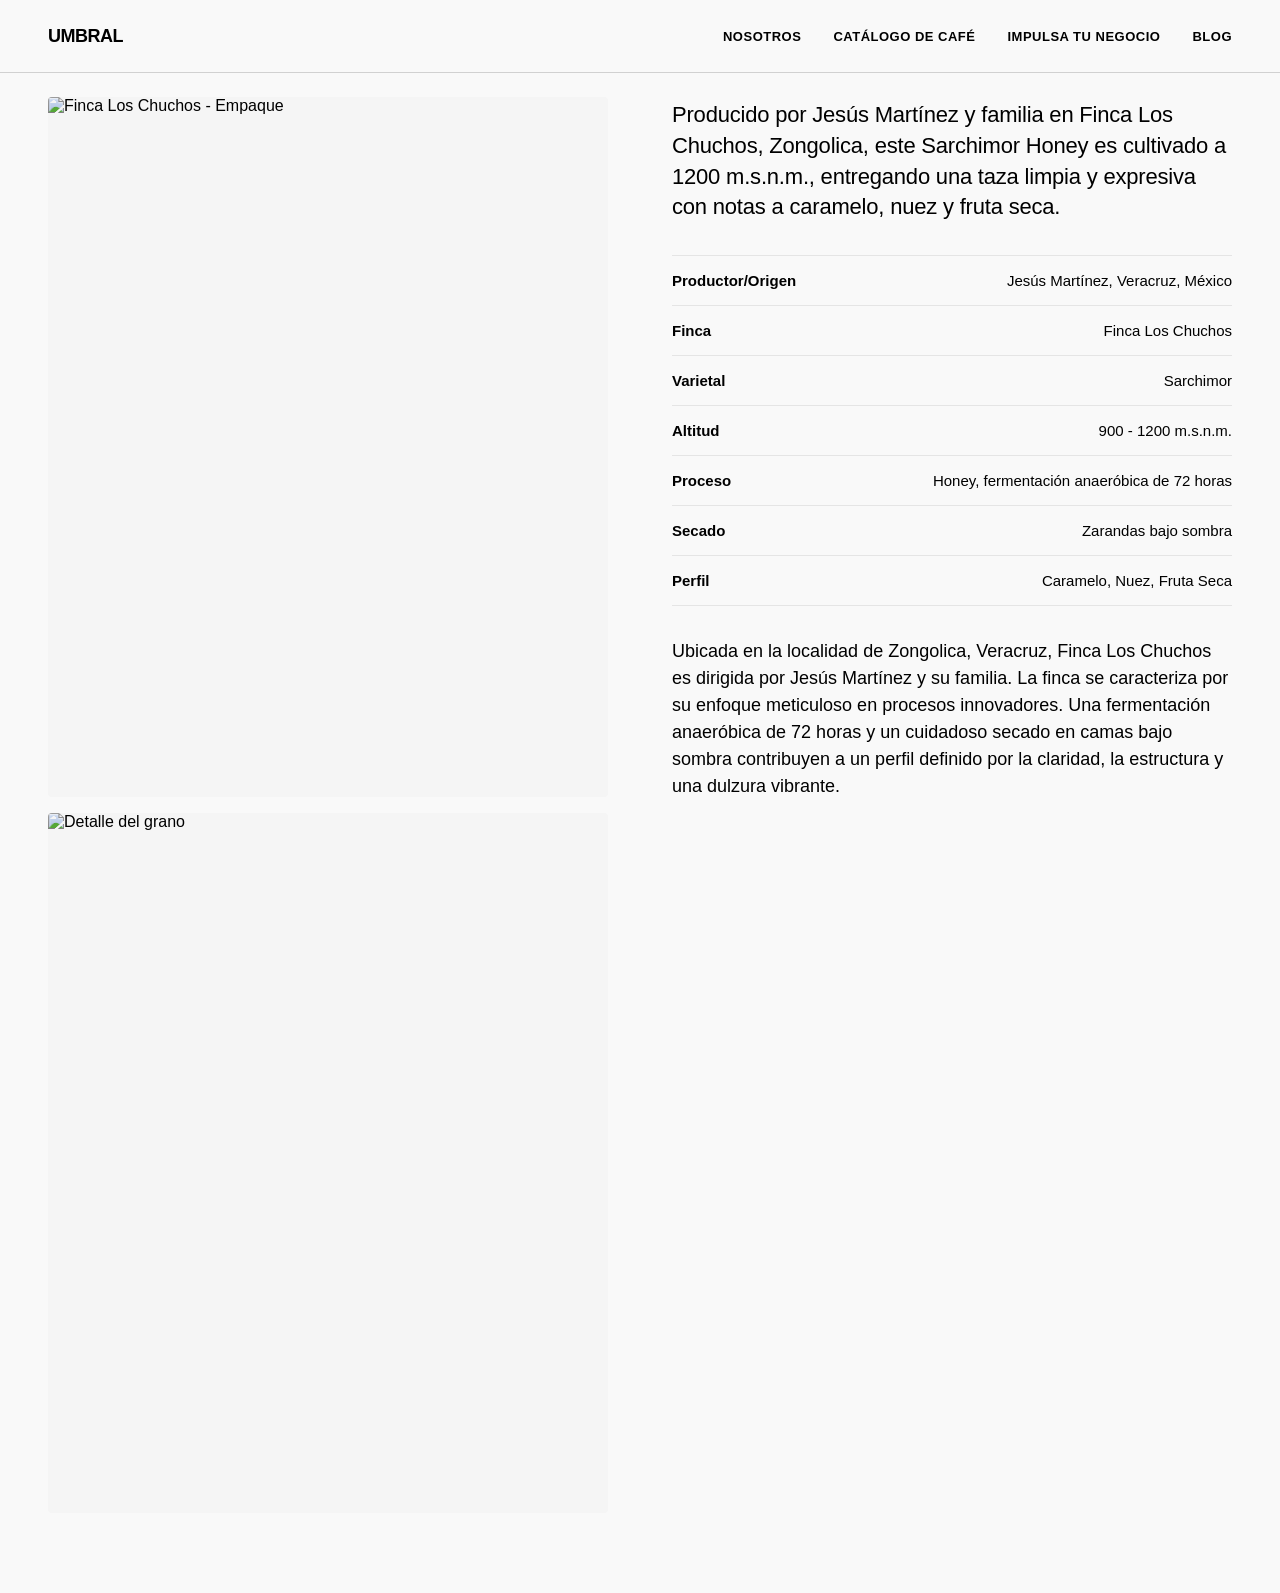
==== honey-sarchimor-los-chuchos.html @ 08241c41 "Add files via upload" ====
<!DOCTYPE html>
<html lang="es">
<head>
    <meta charset="UTF-8">
    <meta name="viewport" content="width=device-width, initial-scale=1.0">
    <title>UMBRAL - Finca Los Chuchos</title>
    <link rel="stylesheet" href="style.css">
    <link rel="stylesheet" href="https://use.typekit.net/cgc1evh.css">
    <script src="/main.js"></script>

    <style>
        /* --- ESTILOS BASE --- */
        * {
            box-sizing: border-box;
            margin: 0;
            padding: 0;
        }

        body {
            background-color: var(--bg-color);
            color: #000000;
            -webkit-font-smoothing: antialiased;
        }

        .brand {
            font-weight: 600;
            font-size: 16px;
            letter-spacing: -0.5px;
        }

        .header-actions {
            display: flex;
            gap: 8px;
        }

        .btn-menu {
            background-color: #e0e0e0;
            border: none;
            padding: 8px 16px;
            border-radius: 4px;
            font-weight: 600;
            font-size: 14px;
            cursor: pointer;
        }

        .btn-cart {
            background-color: #000;
            color: #fff;
            border: none;
            padding: 8px 16px;
            border-radius: 4px;
            font-weight: 600;
            font-size: 14px;
            cursor: pointer;
        }

        /* --- ESTRUCTURA PRINCIPAL (MÓVIL POR DEFECTO) --- */
        .product-layout {
            display: flex;
            flex-direction: column;
            padding-top: 20px;
            padding-bottom: 80px; /* Espacio para el footer móvil */
        }

        /* --- GALERÍA DE IMÁGENES --- */
        .gallery-column {
            display: flex;
            flex-direction: column;
            gap: 16px;
            padding: 0 16px;
        }

        .image-container {
            position: relative;
            background-color: #f5f5f5;
            width: 100%;
            aspect-ratio: 4 / 5; /* Mantiene una proporción elegante */
            display: flex;
            align-items: center;
            justify-content: center;
            overflow: hidden;
            border-radius: 4px;
        }

        .image-container img {
            width: 100%;
            height: 100%;
            object-fit: cover;
            mix-blend-mode: multiply; 
        }

        .image-counter {
            position: absolute;
            bottom: 12px;
            right: 16px;
            font-size: 32px;
            font-weight: 400;
            letter-spacing: -1px;
        }

        /* --- INFORMACIÓN DEL PRODUCTO --- */
        .info-column {
            padding: 0 24px;
            margin-top: 24px;
        }

        .intro-text {
            font-size: 18px;
            line-height: 1.4;
            font-weight: 500;
            padding-bottom: 32px;
            letter-spacing: -0.2px;
        }

        .specs-table {
            border-top: 1px solid #e5e5e5;
        }

        .spec-row {
            display: flex;
            justify-content: space-between;
            padding: 16px 0;
            border-bottom: 1px solid #e5e5e5;
            font-size: 15px;
        }

        .spec-label {
            font-weight: 600;
        }

        .spec-value {
            font-weight: 400;
            text-align: right;
            max-width: 60%;
        }
        .story {
            font-size: 18px;
            line-height: 1.5;
            padding-top: 32px;
            padding-bottom: 32px;
        }

        /* --- BOTONES DE COMPRA --- */
        /* Botón fijo para móvil */
        .mobile-sticky-footer {
            position: fixed;
            bottom: 16px;
            left: 16px;
            right: 16px;
            background-color: #000;
            color: #fff;
            display: flex;
            justify-content: space-between;
            align-items: center;
            padding: 16px 20px;
            border-radius: 8px;
            font-weight: 600;
            font-size: 15px;
            cursor: pointer;
            z-index: 100;
            box-shadow: 0 4px 12px rgba(0,0,0,0.15);
            transition: transform 0.2s ease;
        }

        .mobile-sticky-footer:active {
            transform: scale(0.98);
        }

        /* Botón en línea para escritorio (oculto en móvil) */
        .desktop-btn {
            display: none;
            background-color: #000;
            color: #fff;
            justify-content: space-between;
            align-items: center;
            padding: 16px 24px;
            border-radius: 8px;
            font-weight: 600;
            font-size: 16px;
            cursor: pointer;
            margin-top: 24px;
            transition: background-color 0.2s ease;
        }

        .desktop-btn:hover {
            background-color: #222;
        }

        /* --- MEDIA QUERIES PARA ESCRITORIO --- */
        @media (min-width: 900px) {
            header {
                padding: 24px 48px;
            }

            .product-layout {
                display: grid;
                grid-template-columns: 1fr 1fr; /* Dos columnas simétricas */
                gap: 64px;
                max-width: 1400px;
                margin: 0 auto;
                padding: 24px 48px 80px 48px;
            }

            .gallery-column {
                padding: 0;
            }

            /* Hacemos que la información se quede fija mientras scrolleas las imágenes */
            .info-column {
                padding: 0;
                margin-top: 0;
                position: sticky;
                top: 100px; 
                height: fit-content;
            }

            .intro-text {
                font-size: 22px; /* Texto un poco más grande en desktop */
            }

            /* Intercambiamos los botones */
            .mobile-sticky-footer {
                display: none;
            }

            .desktop-btn {
                display: flex;
            }
        }
    </style>
</head>
<body>

   <header class="site-header">
    <a href="/" class="header-logo">
        <svg width="80" height="24" viewBox="0 0 80 24" fill="none" xmlns="http://www.w3.org/2000/svg">
            <text x="0" y="18" font-family="-apple-system, sans-serif" font-size="18" font-weight="600" fill="#000" letter-spacing="-0.5">UMBRAL</text>
        </svg>
    </a>

    <nav class="desktop-nav">
        <a href="#">NOSOTROS</a>
        <a href="#">CATÁLOGO DE CAFÉ</a>
        <a href="#">IMPULSA TU NEGOCIO</a>
        <a href="#">BLOG</a>
    </nav>

    <button class="hamburger" aria-label="Abrir menú">
        <span></span>
        <span></span>
        <span></span>
    </button>

    <div class="mobile-menu">
        <nav class="mobile-nav">
            <a href="#">NOSOTROS</a>
            <a href="#">CATÁLOGO DE CAFÉ</a>
            <a href="#">IMPULSA TU NEGOCIO</a>
            <a href="#">BLOG</a>
        </nav>
    </div>
</header>

    <main class="product-layout">
        <div class="gallery-column">
            <div class="image-container">
                <img src="img/02.webp" alt="Finca Los Chuchos - Empaque">
            </div>
            <div class="image-container">
                <img src="img/01.webp" alt="Detalle del grano">
            </div>
        </div>

        <div class="info-column">
            <div class="intro-text">
                Producido por Jesús Martínez y familia en Finca Los Chuchos, Zongolica, este Sarchimor Honey es cultivado a 1200 m.s.n.m., entregando una taza limpia y expresiva con notas a caramelo, nuez y fruta seca.
            </div>

            <div class="specs-table">
                <div class="spec-row">
                    <div class="spec-label">Productor/Origen</div>
                    <div class="spec-value">Jesús Martínez, Veracruz, México</div>
                </div>
                <div class="spec-row">
                    <div class="spec-label">Finca</div>
                    <div class="spec-value">Finca Los Chuchos</div>
                </div>
                <div class="spec-row">
                    <div class="spec-label">Varietal</div>
                    <div class="spec-value">Sarchimor</div>
                </div>
                <div class="spec-row">
                    <div class="spec-label">Altitud</div>
                    <div class="spec-value">900 - 1200 m.s.n.m.</div>
                </div>
                <div class="spec-row">
                    <div class="spec-label">Proceso</div>
                    <div class="spec-value">Honey, fermentación anaeróbica de 72 horas</div>
                </div>
                <div class="spec-row">
                    <div class="spec-label">Secado</div>
                    <div class="spec-value">Zarandas bajo sombra</div>
                </div>
                <div class="spec-row">
                    <div class="spec-label">Perfil</div>
                    <div class="spec-value">Caramelo, Nuez, Fruta Seca</div>
                </div>
            </div>

            <div class="story">
                Ubicada en la localidad de Zongolica, Veracruz, Finca Los Chuchos es dirigida por Jesús Martínez y su familia. La finca se caracteriza por su enfoque meticuloso en procesos innovadores. Una fermentación anaeróbica de 72 horas y un cuidadoso secado en camas bajo sombra contribuyen a un perfil definido por la claridad, la estructura y una dulzura vibrante.
            </div>
        </div>
    </main>

</body>
</html>
---- style.css ----
:root {
  --border-color: #d1d1d1;
  --bg-color: #f9f9f9;
  --text-color: #1a1a1a;
}

body {
  margin: 0;
  background-color: var(--bg-color);
  color: var(--text-color);
  font-family: 'brandon-grotesque', sans-serif;
  -webkit-font-smoothing: antialiased;
}

/* UTILIDADES DE BORDE */
.border-bottom { border-bottom: 1px solid var(--border-color); }
.border-right { border-right: 1px solid var(--border-color); }
.border-top { border-top: 1px solid var(--border-color); }

.label {
  font-size: 0.7rem;
  text-transform: uppercase;
  letter-spacing: 0.2rem;
  margin-bottom: 2rem;
  opacity: 0.6;
}

/* --- HEADER Y NAVEGACIÓN --- */
.site-header {
    position: sticky;
    top: 0;
    background-color: var(--bg-color);
    z-index: 1000;
    border-bottom: 1px solid var(--border-color);
    display: flex;
    justify-content: space-between;
    align-items: center;
    padding: 16px 24px;
}

.header-logo {
    display: flex;
    align-items: center;
    text-decoration: none;
    z-index: 1002; /* Asegura que el logo esté por encima del menú móvil */
}

/* --- MENÚ ESCRITORIO --- */
.desktop-nav {
    display: none; /* Oculto por defecto (móvil) */
}

/* --- BOTÓN HAMBURGUESA --- */
.hamburger {
    display: flex;
    flex-direction: column;
    justify-content: space-between;
    width: 24px;
    height: 16px;
    background: none;
    border: none;
    cursor: pointer;
    z-index: 1002; /* Por encima del menú móvil */
    padding: 0;
}

.hamburger span {
    display: block;
    width: 100%;
    height: 2px;
    background-color: #000;
    transition: transform 0.3s ease, opacity 0.3s ease;
    border-radius: 2px;
}

/* Animación Hamburguesa a "X" */
.hamburger.active span:nth-child(1) {
    transform: translateY(7px) rotate(45deg);
}
.hamburger.active span:nth-child(2) {
    opacity: 0;
}
.hamburger.active span:nth-child(3) {
    transform: translateY(-7px) rotate(-45deg);
}

/* --- MENÚ MÓVIL FULLSCREEN --- */
.mobile-menu {
    position: fixed;
    top: 0;
    left: 0;
    width: 100%;
    height: 100dvh;
    background-color: #ffffff;
    z-index: 1001;
    display: flex;
    flex-direction: column;
    justify-content: center;
    align-items: center;
    opacity: 0;
    pointer-events: none;
    transition: opacity 0.4s ease;
}

.mobile-menu.active {
    opacity: 1;
    pointer-events: auto;
}

.mobile-nav {
    display: flex;
    flex-direction: column;
    gap: 32px;
    text-align: center;
}

.mobile-nav a {
    text-decoration: none;
    color: #000;
    font-size: 20px;
    font-weight: 500;
    letter-spacing: -0.5px;
    opacity: 0;
    transform: translateY(15px);
    transition: opacity 0.4s ease, transform 0.4s ease;
}

/* Animación en cascada para los enlaces móviles */
.mobile-menu.active .mobile-nav a {
    opacity: 1;
    transform: translateY(0);
}

.mobile-menu.active .mobile-nav a:nth-child(1) { transition-delay: 0.1s; }
.mobile-menu.active .mobile-nav a:nth-child(2) { transition-delay: 0.2s; }
.mobile-menu.active .mobile-nav a:nth-child(3) { transition-delay: 0.3s; }
.mobile-menu.active .mobile-nav a:nth-child(4) { transition-delay: 0.4s; }

/* --- ADAPTACIÓN A MÓVIL (Por debajo de 900px) --- */
@media (max-width: 899px) {
    .site-header {
        justify-content: center; /* Centra el logo */
    }
    
    .hamburger {
        position: absolute;
        right: 24px; /* Fija la hamburguesa a la derecha */
    }
}

/* --- ADAPTACIÓN A ESCRITORIO (900px y superior) --- */
@media (min-width: 900px) {
    .site-header {
        padding: 24px 48px;
        justify-content: space-between;
    }

    .hamburger {
        display: none; /* Oculta la hamburguesa */
    }

    .mobile-menu {
        display: none; /* Oculta el menú móvil por completo */
    }

    .desktop-nav {
        display: flex;
        gap: 32px;
        align-items: center;
    }

    .desktop-nav a {
        text-decoration: none;
        color: #000;
        font-size: 13px;
        font-weight: 600;
        letter-spacing: 0.5px;
        transition: opacity 0.2s ease;
    }

    .desktop-nav a:hover {
        opacity: 0.5;
    }
}

.logo {
  font-weight: 600;
  letter-spacing: 0.5rem;
  font-size: 1.2rem;
}

/* HERO SLIDER */
.hero {
  position: relative;
  width: 100%;
  height: 100svh; /* Small Viewport Height */
  overflow: hidden;
  display: flex;
  align-items: center;
  justify-content: center;
}

.hero-slides {
  position: absolute;
  width: 100%;
  height: 100%;
  z-index: 1;
}

/* SMART CHIPS / FILTROS */
.filters-container {
  padding: 0 2rem 2rem 2rem;
  display: flex;
  flex-direction: column;
  gap: 1.5rem;
}

.filter-row {
  display: flex;
  align-items: center;
  flex-wrap: wrap;
  gap: 1rem;
}

.filter-label {
  font-size: 0.7rem;
  text-transform: uppercase;
  letter-spacing: 0.1rem;
  opacity: 0.5;
  min-width: 80px;
}

.chip-group {
  display: flex;
  flex-wrap: wrap;
  gap: 0.5rem;
}

.chip {
  background: transparent;
  border: 1px solid var(--border-color);
  color: var(--text-color);
  padding: 0.4rem 1rem;
  border-radius: 50px; /* Forma de píldora */
  font-size: 0.75rem;
  font-family: 'Inter', sans-serif;
  text-transform: uppercase;
  letter-spacing: 0.05rem;
  cursor: pointer;
  transition: all 0.3s ease;
}

.chip:hover {
  border-color: var(--text-color);
}

.chip.active {
  background: var(--text-color);
  color: var(--bg-color);
  border-color: var(--text-color);
}

/* Animación de entrada para los items del grid */
.coffee-item {
  animation: fadeIn 0.5s ease forwards;
}

@keyframes fadeIn {
  from { opacity: 0; transform: translateY(10px); }
  to { opacity: 1; transform: translateY(0); }
}

@media (min-width: 768px) {
  .filters-container {
    padding: 0 4rem 3rem 4rem;
  }
}

.slide {
  position: absolute;
  width: 100%;
  height: 100%;
  background-size: cover;
  background-position: center;
  opacity: 0;
  transition: opacity 1.5s ease-in-out;
}

.slide.active { opacity: 1; }

.hero-content {
  position: relative;
  z-index: 2;
  text-align: center;
  color: white;
}

.hero h1 {
  font-size: clamp(2.5rem, 8vw, 6rem);
  line-height: 1;
  font-weight: 400;
}

.italic { font-style: italic; font-family: 'Playfair Display', serif; }

/* SECCIONES EDITORIALES */
.grid-container {
  max-width: 100%;
}

.manifesto {
  padding: 8rem 2rem;
  text-align: center;
}

.manifesto p {
  font-size: clamp(1.5rem, 4vw, 2.5rem);
  max-width: 900px;
  margin: 0 auto;
}

.split {
  display: grid;
  grid-template-columns: 1fr;
}

.image-box img {
  width: 100%;
  height: 100%;
  object-fit: cover;
  display: block;
}

.split .content {
  padding: 4rem 2rem;
  display: flex;
  flex-direction: column;
  justify-content: center;
}

/* COFFEE GRID */
.coffee-grid {
  display: grid;
  grid-template-columns: 1fr;
}

.coffee-item {
  padding: 4rem 2rem;
}

.coffee-item h3 {
  font-size: 2.5rem;
  margin: 0.5rem 0;
}

.origin {
  text-transform: uppercase;
  font-size: 0.8rem;
  letter-spacing: 0.1rem;
}

/* CTA */
.cta {
  padding: 10rem 2rem;
  text-align: center;
}

.btn-explore {
  text-decoration: none;
  color: var(--text-color);
  border: 1px solid var(--text-color);
  padding: 1.5rem 4rem;
  font-size: 0.8rem;
  letter-spacing: 0.3rem;
  transition: all 0.4s;
}

.btn-explore:hover {
  background: var(--text-color);
  color: white;
}

/* RESPONSIVE DESKTOP */
@media (min-width: 768px) {
  .split { grid-template-columns: 1fr 1fr; }
  .coffee-grid { grid-template-columns: 1fr 1fr 1fr; }
  
  .header { padding: 2rem 4rem; }
  .manifesto, .split .content, .coffee-item { padding: 6rem 4rem; }
}
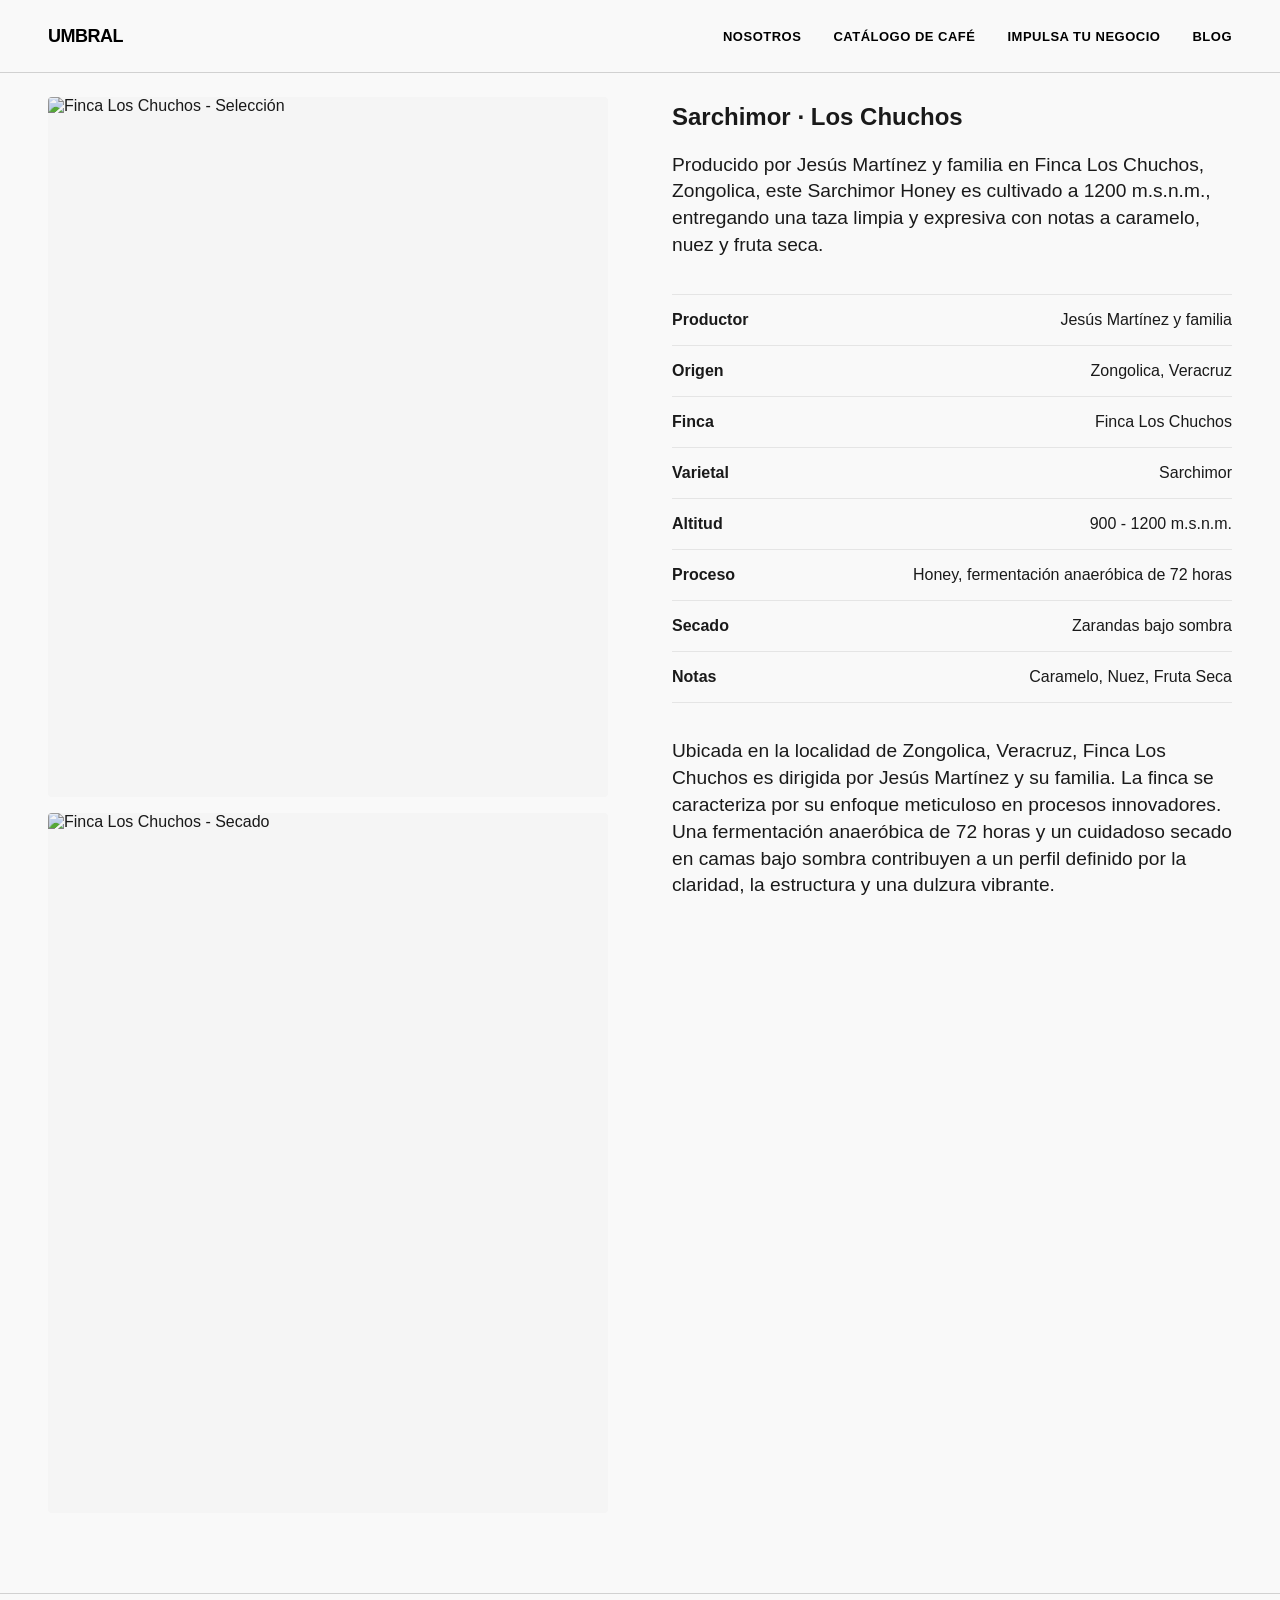
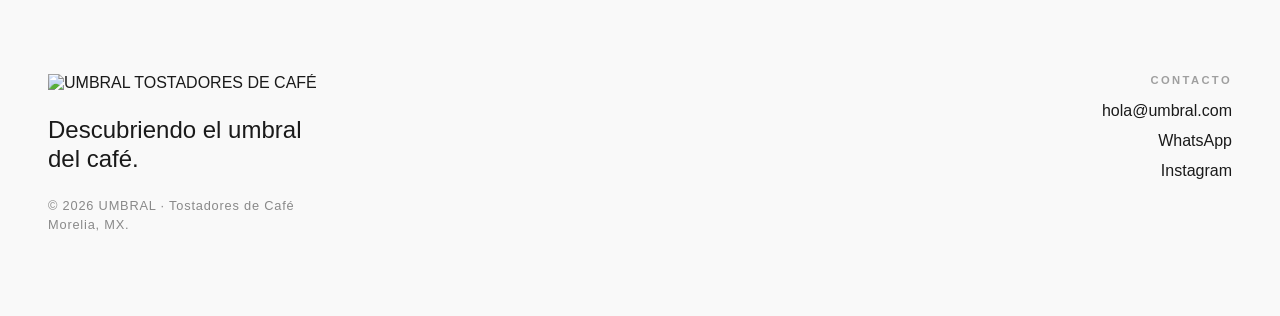
==== commit 36a00215: "Add files via upload" ====
--- a/honey-sarchimor-los-chuchos.html
+++ b/honey-sarchimor-los-chuchos.html
@@ -8,226 +8,6 @@
     <link rel="stylesheet" href="https://use.typekit.net/cgc1evh.css">
     <script src="/main.js"></script>
 
-    <style>
-        /* --- ESTILOS BASE --- */
-        * {
-            box-sizing: border-box;
-            margin: 0;
-            padding: 0;
-        }
-
-        body {
-            background-color: var(--bg-color);
-            color: #000000;
-            -webkit-font-smoothing: antialiased;
-        }
-
-        .brand {
-            font-weight: 600;
-            font-size: 16px;
-            letter-spacing: -0.5px;
-        }
-
-        .header-actions {
-            display: flex;
-            gap: 8px;
-        }
-
-        .btn-menu {
-            background-color: #e0e0e0;
-            border: none;
-            padding: 8px 16px;
-            border-radius: 4px;
-            font-weight: 600;
-            font-size: 14px;
-            cursor: pointer;
-        }
-
-        .btn-cart {
-            background-color: #000;
-            color: #fff;
-            border: none;
-            padding: 8px 16px;
-            border-radius: 4px;
-            font-weight: 600;
-            font-size: 14px;
-            cursor: pointer;
-        }
-
-        /* --- ESTRUCTURA PRINCIPAL (MÓVIL POR DEFECTO) --- */
-        .product-layout {
-            display: flex;
-            flex-direction: column;
-            padding-top: 20px;
-            padding-bottom: 80px; /* Espacio para el footer móvil */
-        }
-
-        /* --- GALERÍA DE IMÁGENES --- */
-        .gallery-column {
-            display: flex;
-            flex-direction: column;
-            gap: 16px;
-            padding: 0 16px;
-        }
-
-        .image-container {
-            position: relative;
-            background-color: #f5f5f5;
-            width: 100%;
-            aspect-ratio: 4 / 5; /* Mantiene una proporción elegante */
-            display: flex;
-            align-items: center;
-            justify-content: center;
-            overflow: hidden;
-            border-radius: 4px;
-        }
-
-        .image-container img {
-            width: 100%;
-            height: 100%;
-            object-fit: cover;
-            mix-blend-mode: multiply; 
-        }
-
-        .image-counter {
-            position: absolute;
-            bottom: 12px;
-            right: 16px;
-            font-size: 32px;
-            font-weight: 400;
-            letter-spacing: -1px;
-        }
-
-        /* --- INFORMACIÓN DEL PRODUCTO --- */
-        .info-column {
-            padding: 0 24px;
-            margin-top: 24px;
-        }
-
-        .intro-text {
-            font-size: 18px;
-            line-height: 1.4;
-            font-weight: 500;
-            padding-bottom: 32px;
-            letter-spacing: -0.2px;
-        }
-
-        .specs-table {
-            border-top: 1px solid #e5e5e5;
-        }
-
-        .spec-row {
-            display: flex;
-            justify-content: space-between;
-            padding: 16px 0;
-            border-bottom: 1px solid #e5e5e5;
-            font-size: 15px;
-        }
-
-        .spec-label {
-            font-weight: 600;
-        }
-
-        .spec-value {
-            font-weight: 400;
-            text-align: right;
-            max-width: 60%;
-        }
-        .story {
-            font-size: 18px;
-            line-height: 1.5;
-            padding-top: 32px;
-            padding-bottom: 32px;
-        }
-
-        /* --- BOTONES DE COMPRA --- */
-        /* Botón fijo para móvil */
-        .mobile-sticky-footer {
-            position: fixed;
-            bottom: 16px;
-            left: 16px;
-            right: 16px;
-            background-color: #000;
-            color: #fff;
-            display: flex;
-            justify-content: space-between;
-            align-items: center;
-            padding: 16px 20px;
-            border-radius: 8px;
-            font-weight: 600;
-            font-size: 15px;
-            cursor: pointer;
-            z-index: 100;
-            box-shadow: 0 4px 12px rgba(0,0,0,0.15);
-            transition: transform 0.2s ease;
-        }
-
-        .mobile-sticky-footer:active {
-            transform: scale(0.98);
-        }
-
-        /* Botón en línea para escritorio (oculto en móvil) */
-        .desktop-btn {
-            display: none;
-            background-color: #000;
-            color: #fff;
-            justify-content: space-between;
-            align-items: center;
-            padding: 16px 24px;
-            border-radius: 8px;
-            font-weight: 600;
-            font-size: 16px;
-            cursor: pointer;
-            margin-top: 24px;
-            transition: background-color 0.2s ease;
-        }
-
-        .desktop-btn:hover {
-            background-color: #222;
-        }
-
-        /* --- MEDIA QUERIES PARA ESCRITORIO --- */
-        @media (min-width: 900px) {
-            header {
-                padding: 24px 48px;
-            }
-
-            .product-layout {
-                display: grid;
-                grid-template-columns: 1fr 1fr; /* Dos columnas simétricas */
-                gap: 64px;
-                max-width: 1400px;
-                margin: 0 auto;
-                padding: 24px 48px 80px 48px;
-            }
-
-            .gallery-column {
-                padding: 0;
-            }
-
-            /* Hacemos que la información se quede fija mientras scrolleas las imágenes */
-            .info-column {
-                padding: 0;
-                margin-top: 0;
-                position: sticky;
-                top: 100px; 
-                height: fit-content;
-            }
-
-            .intro-text {
-                font-size: 22px; /* Texto un poco más grande en desktop */
-            }
-
-            /* Intercambiamos los botones */
-            .mobile-sticky-footer {
-                display: none;
-            }
-
-            .desktop-btn {
-                display: flex;
-            }
-        }
-    </style>
 </head>
 <body>
 
@@ -264,22 +44,27 @@
     <main class="product-layout">
         <div class="gallery-column">
             <div class="image-container">
-                <img src="img/02.webp" alt="Finca Los Chuchos - Empaque">
+                <img src="img/zongolica-honey02.webp" alt="Finca Los Chuchos - Selección">
             </div>
             <div class="image-container">
-                <img src="img/01.webp" alt="Detalle del grano">
+                <img src="img/zongolica-honey01.webp" alt="Finca Los Chuchos - Secado">
             </div>
         </div>
 
         <div class="info-column">
             <div class="intro-text">
-                Producido por Jesús Martínez y familia en Finca Los Chuchos, Zongolica, este Sarchimor Honey es cultivado a 1200 m.s.n.m., entregando una taza limpia y expresiva con notas a caramelo, nuez y fruta seca.
+                <h1>Sarchimor · Los Chuchos</h1>
+               <p>Producido por Jesús Martínez y familia en Finca Los Chuchos, Zongolica, este Sarchimor Honey es cultivado a 1200 m.s.n.m., entregando una taza limpia y expresiva con notas a caramelo, nuez y fruta seca.</p>
             </div>
 
             <div class="specs-table">
                 <div class="spec-row">
-                    <div class="spec-label">Productor/Origen</div>
-                    <div class="spec-value">Jesús Martínez, Veracruz, México</div>
+                    <div class="spec-label">Productor</div>
+                    <div class="spec-value">Jesús Martínez y familia</div>
+                </div>
+                <div class="spec-row">
+                    <div class="spec-label">Origen</div>
+                    <div class="spec-value">Zongolica, Veracruz</div>
                 </div>
                 <div class="spec-row">
                     <div class="spec-label">Finca</div>
@@ -302,7 +87,7 @@
                     <div class="spec-value">Zarandas bajo sombra</div>
                 </div>
                 <div class="spec-row">
-                    <div class="spec-label">Perfil</div>
+                    <div class="spec-label">Notas</div>
                     <div class="spec-value">Caramelo, Nuez, Fruta Seca</div>
                 </div>
             </div>
@@ -312,6 +97,28 @@
             </div>
         </div>
     </main>
+    <footer class="site-footer border-top">
+    <div class="footer-content">
+        <div class="footer-left">
+            <div class="footer-logo-svg">
+                <img src="img/second-logo.svg" alt="UMBRAL TOSTADORES DE CAFÉ">
+            </div>
+            <p class="footer-motto">Descubriendo el umbral del café.</p>
+            <div class="footer-data">
+                <p>© 2026 UMBRAL · Tostadores de Café</p>
+                <p>Morelia, MX.</p>
+            </div>
+        </div>
 
+        <div class="footer-right">
+            <div class="footer-links">
+                <h4>Contacto</h4>
+                <a href="mailto:hola@umbral.com">hola@umbral.com</a>
+                <a href="https://wa.me/520000000000" target="_blank">WhatsApp</a>
+                <a href="#" target="_blank">Instagram</a>
+            </div>
+        </div>
+    </div>
+</footer>
 </body>
 </html>
--- a/style.css
+++ b/style.css
@@ -1,11 +1,31 @@
+  @font-face {
+	font-family: 'title';
+	src: url('/fonts/AesthetNova-Bold.woff2') format('woff2');
+	font-weight: 500;
+  font-style: normal;
+}
+  @font-face {
+	font-family: 'title';
+	src: url('/fonts/AesthetNova-Medium.woff2') format('woff2');
+	font-weight: 400;
+  font-style: normal;
+}
+
 :root {
   --border-color: #d1d1d1;
   --bg-color: #f9f9f9;
   --text-color: #1a1a1a;
 }
 
+ * {
+  box-sizing: border-box;
+  margin: 0;
+  padding: 0;
+  }
+
 body {
   margin: 0;
+  padding: 0;
   background-color: var(--bg-color);
   color: var(--text-color);
   font-family: 'brandon-grotesque', sans-serif;
@@ -288,20 +308,6 @@
 
 .slide.active { opacity: 1; }
 
-.hero-content {
-  position: relative;
-  z-index: 2;
-  text-align: center;
-  color: white;
-}
-
-.hero h1 {
-  font-size: clamp(2.5rem, 8vw, 6rem);
-  line-height: 1;
-  font-weight: 400;
-}
-
-.italic { font-style: italic; font-family: 'Playfair Display', serif; }
 
 /* SECCIONES EDITORIALES */
 .grid-container {
@@ -327,8 +333,10 @@
 .image-box img {
   width: 100%;
   height: 100%;
+  aspect-ratio: 1 / 1;
   object-fit: cover;
   display: block;
+  border-radius: 4px;
 }
 
 .split .content {
@@ -345,7 +353,7 @@
 }
 
 .coffee-item {
-  padding: 4rem 2rem;
+  padding: 2rem 2rem;
 }
 
 .coffee-item h3 {
@@ -383,8 +391,340 @@
 /* RESPONSIVE DESKTOP */
 @media (min-width: 768px) {
   .split { grid-template-columns: 1fr 1fr; }
-  .coffee-grid { grid-template-columns: 1fr 1fr 1fr; }
+  .coffee-grid { grid-template-columns: 1fr 1fr; }
   
   .header { padding: 2rem 4rem; }
-  .manifesto, .split .content, .coffee-item { padding: 6rem 4rem; }
-}
+  .manifesto, .split .content, .coffee-item { padding: 3rem 1.5rem; }
+}
+
+        .btn-cart {
+            background-color: #000;
+            color: #fff;
+            border: none;
+            padding: 8px 16px;
+            border-radius: 4px;
+            font-weight: 600;
+            font-size: 14px;
+            cursor: pointer;
+        }
+
+        /* --- ESTRUCTURA PRINCIPAL (MÓVIL POR DEFECTO) --- */
+        .product-layout {
+            display: flex;
+            flex-direction: column;
+            padding-top: 20px;
+            padding-bottom: 80px; /* Espacio para el footer móvil */
+        }
+
+        /* --- GALERÍA E INFORMACIÓN (MÓVIL) --- */
+/* 1. Hacemos "invisibles" los contenedores para mezclar los hijos en el layout principal */
+.gallery-column,
+.info-column {
+    display: contents; 
+}
+
+/* 2. Asignamos el orden visual para intercalarlos */
+.gallery-column .image-container:nth-child(1) { order: 1; }
+.info-column .intro-text { order: 2; }
+.info-column .specs-table { order: 3; }
+.gallery-column .image-container:nth-child(2) { order: 4; }
+.info-column .story { order: 5; }
+.gallery-column .image-container:nth-child(n+3) { order: 6; } /* El resto de imágenes al final */
+
+/* 3. Ajustamos la imagen (ahora los márgenes reemplazan el padding de la antigua columna) */
+.image-container {
+    position: relative;
+    background-color: #f5f5f5;
+    width: auto;
+    margin: 0 16px 24px 16px; 
+    aspect-ratio: 4 / 5;
+    display: block;
+    overflow: hidden;
+    border-radius: 4px;
+}
+
+.image-container img {
+    position: absolute; 
+    top: 0;
+    left: 0;
+    width: 100%;
+    height: 100%;
+    object-fit: cover;
+    display: block; 
+    mix-blend-mode: multiply;
+}
+
+/* 4. Los textos ahora necesitan el padding que antes tenía su contenedor */
+.intro-text,
+.specs-table,
+.story {
+    padding-left: 24px;
+    padding-right: 24px;
+}
+
+/* 5. Damos aire antes de la segunda imagen */
+.specs-table {
+    border-top: 1px solid #e5e5e5;
+    margin-top: 35px; 
+    padding-bottom: 35px;
+}
+
+        .spec-row {
+            display: flex;
+            justify-content: space-between;
+            padding: 16px 0;
+            border-bottom: 1px solid #e5e5e5;
+            font-size: 15px;
+        }
+
+        .spec-label {
+            font-weight: 600;
+            font-size: 1rem;
+        }
+
+        .spec-value {
+            font-weight: 400;
+            font-size: 1rem;
+            text-align: right;
+            max-width: 70%;
+        }
+
+
+        .story {
+            font-size: 1.2rem;
+            font-weight: 500;
+            line-height: 1.4;
+            padding-bottom: 30px;
+        }
+
+        .intro-text {
+            font-size: 1.2rem;
+            font-weight: 500;
+            line-height: 1.4;
+        }
+        .intro-text h1 {
+    margin-bottom: 18px; 
+    font-size: 1.5rem;
+    font-weight: 600;
+}
+
+        /* --- BOTONES DE COMPRA --- */
+        /* Botón fijo para móvil */
+        .mobile-sticky-footer {
+            position: fixed;
+            bottom: 16px;
+            left: 16px;
+            right: 16px;
+            background-color: #000;
+            color: #fff;
+            display: flex;
+            justify-content: space-between;
+            align-items: center;
+            padding: 16px 20px;
+            border-radius: 8px;
+            font-weight: 600;
+            font-size: 15px;
+            cursor: pointer;
+            z-index: 100;
+            box-shadow: 0 4px 12px rgba(0,0,0,0.15);
+            transition: transform 0.2s ease;
+        }
+
+        .mobile-sticky-footer:active {
+            transform: scale(0.98);
+        }
+
+        /* Botón en línea para escritorio (oculto en móvil) */
+        .desktop-btn {
+            display: none;
+            background-color: #000;
+            color: #fff;
+            justify-content: space-between;
+            align-items: center;
+            padding: 16px 24px;
+            border-radius: 8px;
+            font-weight: 600;
+            font-size: 16px;
+            cursor: pointer;
+            margin-top: 24px;
+            transition: background-color 0.2s ease;
+        }
+
+        .desktop-btn:hover {
+            background-color: #222;
+        }
+
+        /* --- MEDIA QUERIES PARA ESCRITORIO --- */
+        @media (min-width: 900px) {
+            header {
+                padding: 24px 48px;
+            }
+
+            .product-layout {
+                display: grid;
+                grid-template-columns: 1fr 1fr; /* Dos columnas simétricas */
+                gap: 64px;
+                max-width: 1400px;
+                margin: 0 auto;
+                padding: 24px 48px 80px 48px;
+            }
+
+            /* Restauramos los contenedores para que el sticky y el scroll funcionen independiente */
+        .gallery-column {
+            display: flex;
+            flex-direction: column;
+            gap: 16px;
+        }
+
+        .info-column {
+            display: block;
+            margin-top: 0;
+            position: sticky;
+            top: 100px; 
+            height: fit-content;
+        }
+
+        /* Reseteamos la imagen a su estado original para web */
+        .image-container {
+            width: 100%;
+            margin: 0;
+        }
+
+        /* Quitamos los paddings laterales extra que agregamos en móvil */
+        .intro-text,
+        .specs-table,
+        .story {
+            padding-left: 0;
+            padding-right: 0;
+        }
+        
+        .specs-table {
+            margin-bottom: 0;
+        }
+
+            /* Intercambiamos los botones */
+            .mobile-sticky-footer {
+                display: none;
+            }
+
+            .desktop-btn {
+                display: flex;
+            }
+        }
+
+
+
+
+.coffee-img-wrapper {
+  width: 100%;
+  margin-bottom: 1rem;
+  overflow: hidden;
+}
+
+.coffee-img-wrapper img {
+  width: 100%;
+  height: auto;
+  object-fit: cover; /* Mantiene la proporción de la imagen sin deformarla */
+  display: block;
+  border-radius: 4px;
+  aspect-ratio: 1 / 1;
+}
+
+/* ==========================================
+   FOOTER
+   ========================================== */
+.site-footer {
+    padding: 48px 24px;
+    background-color: var(--bg-color);
+    color: var(--text-color);
+}
+
+.footer-content {
+    display: flex;
+    flex-direction: row; /* Lo ponemos uno a cada lado */
+    justify-content: space-between;
+    gap: 48px;
+    max-width: 1400px;
+    margin: 0 auto;
+}
+
+/* --- Lado Izquierdo --- */
+.footer-left {
+    display: flex;
+    flex-direction: column;
+    gap: 24px;
+}
+
+.footer-logo-svg img {
+    width: 64px; /* Ajusta el tamaño de tu círculo aquí */
+    height: auto;
+}
+
+.footer-motto {
+    font-size: 1.5rem;
+    font-weight: 400;
+    max-width: 280px;
+    line-height: 1.2;
+}
+
+.footer-data p {
+    margin-bottom: 4px;
+    opacity: 0.5;
+    font-size: 0.8rem;
+    letter-spacing: 0.05rem;
+}
+
+/* --- Lado Derecho (Enlaces) --- */
+.footer-right {
+    display: flex;
+    flex-direction: column;
+    gap: 32px;
+}
+
+.footer-links {
+    display: flex;
+    flex-direction: column;
+    gap: 12px;
+}
+
+.footer-links h4 {
+    font-size: 0.7rem;
+    text-transform: uppercase;
+    letter-spacing: 0.15rem;
+    opacity: 0.4;
+    margin-bottom: 4px;
+}
+
+.footer-links a {
+    color: var(--text-color);
+    text-decoration: none;
+    font-size: 1rem;
+    font-weight: 500;
+    transition: opacity 0.3s ease;
+}
+
+.footer-links a:hover {
+    opacity: 0.5;
+}
+
+/* --- ESCRITORIO (900px o más) --- */
+@media (min-width: 900px) {
+    .site-footer {
+        padding: 80px 48px;
+    }
+
+    .footer-content {
+        flex-direction: row; /* Lo ponemos uno a cada lado */
+        justify-content: space-between;
+    }
+
+    .footer-right {
+        flex-direction: row; /* Los bloques de enlaces uno al lado del otro */
+        gap: 80px;
+        text-align: right; /* Alineamos el texto a la derecha */
+    }
+
+    .footer-links {
+        align-items: flex-end; /* Empujamos los enlaces a la derecha */
+    }
+}
